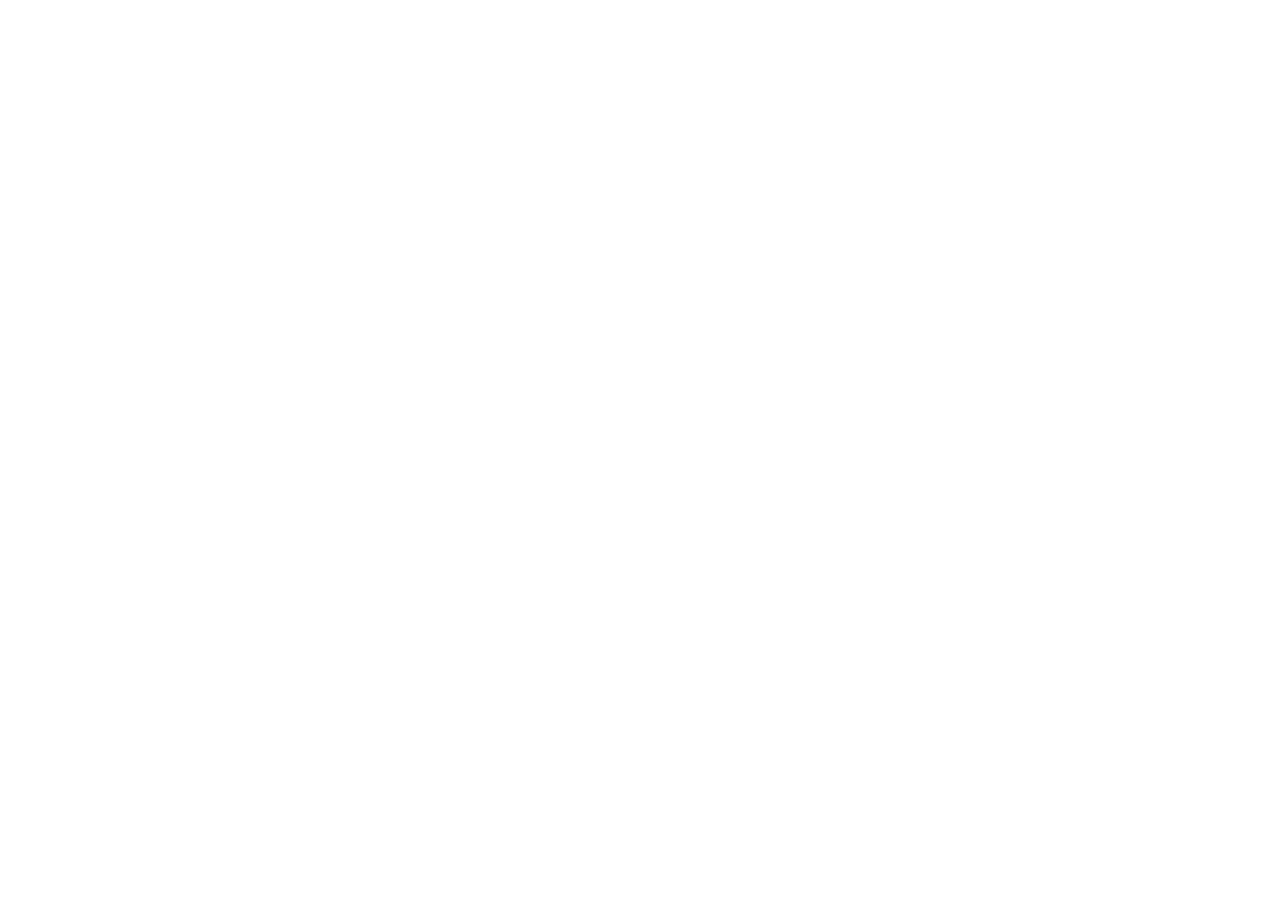
==== index.html @ e697f605 "First files" ====
<!DOCTYPE html>
<html lang="en">
<head>
    <meta charset="UTF-8">
    <meta name="viewport" content="width=device-width, initial-scale=1.0">
    <title>First Assignment</title>
</head>
<body>
    <hearder>

    </hearder>
    <main>

    </main>
    <footer>
        
    </footer>
        
</body>
</html>
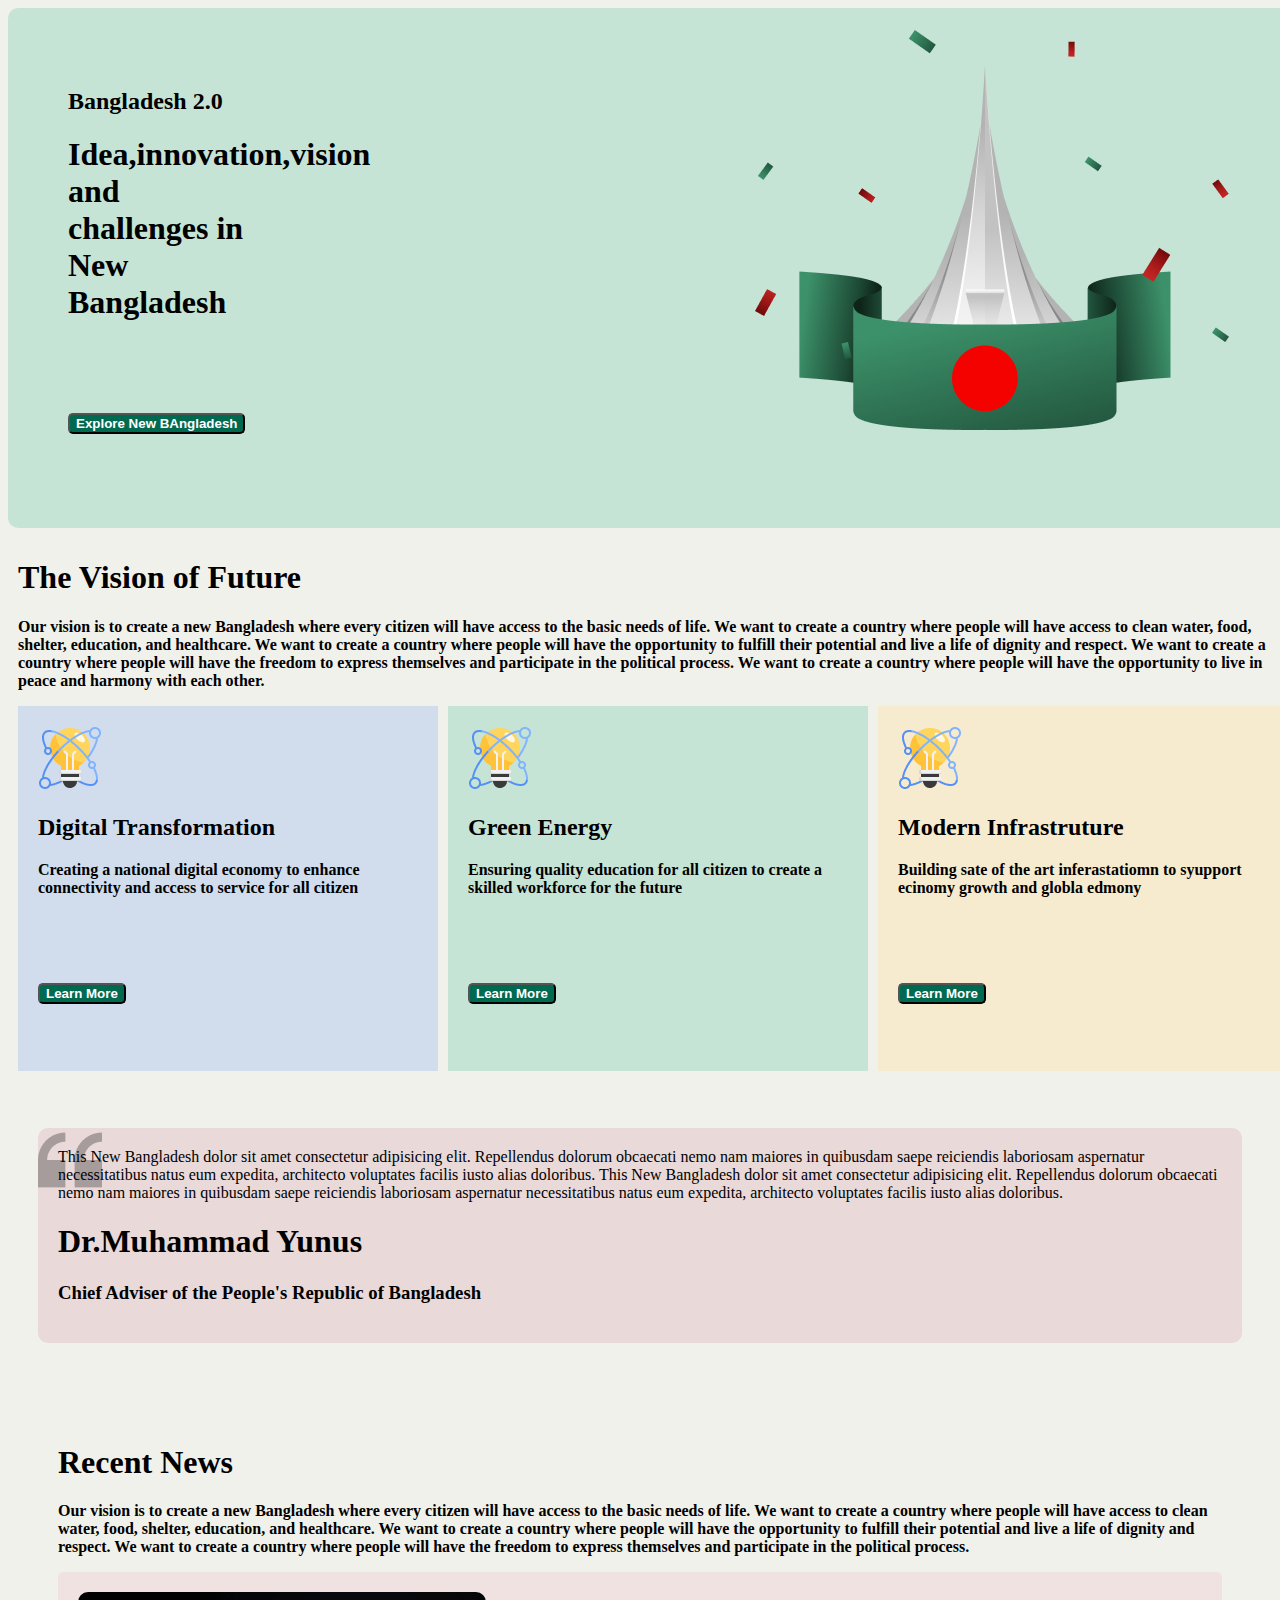
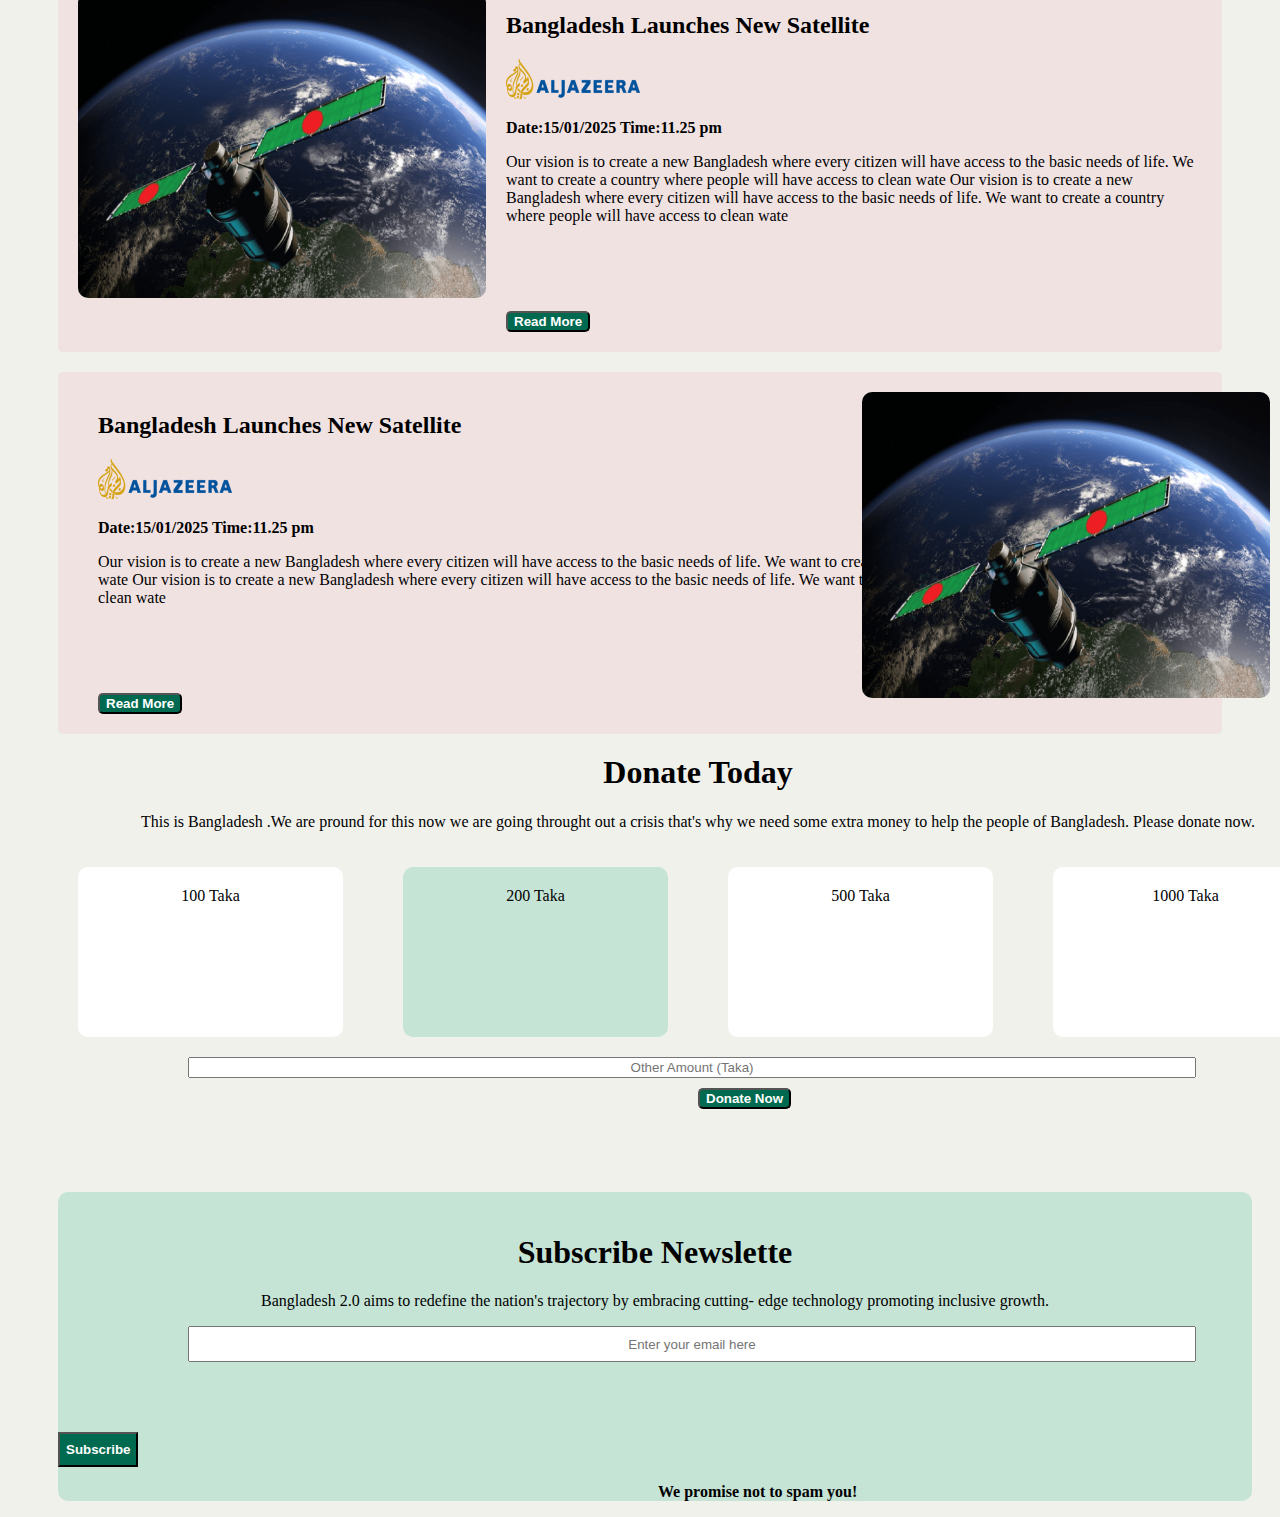
==== commit 5a6a88ee: "check" ====
--- a/index.html
+++ b/index.html
@@ -4,17 +4,130 @@
     <meta charset="UTF-8">
     <meta name="viewport" content="width=device-width, initial-scale=1.0">
     <title>First Assignment</title>
+    <link rel="stylesheet" href="style.css">
 </head>
 <body>
-    <hearder>
+    <header class="header">
+<div class="heading">
+    <div class="text">
+    <h2>Bangladesh 2.0</h2>
+    <h1>Idea,innovation,vision and challenges in New Bangladesh</h1>
+    <button>Explore New BAngladesh</button></div>
+<img class="img" src="hero.png" alt="hero">
 
-    </hearder>
-    <main>
+</div>
+    </header>
+    <main class="main">
+<h1>The Vision of Future</h1>
+<p style="font-weight: bolder;">Our vision is to create a new Bangladesh
+     where every citizen will have access to the basic needs of life.
+      We want to create a country where people will have access to clean water, 
+      food, shelter, education, and healthcare. We want to create a
+       country where people will have the opportunity to fulfill their
+        potential and live a life of dignity and respect. We want to create a 
+        country where people will have the freedom to express themselves and
+         participate in the political process. We want to create a country 
+         where people will have the opportunity to live in peace and
+         harmony with each other.</p>
+         <div class="tablecontanar">
+         <div class="table1">
+            <img src="card-icon.png" alt="icon">
+            <h2>Digital Transformation</h2>
+            
+            <p style="font-weight: bold;"> Creating a national digital economy to
+                 enhance connectivity and access to service for all citizen</p>
+                 <button>Learn More</button>
+         </div>
+            <div class="table2">
+                <img src="card-icon.png" alt="icon">
+                <h2>Green Energy</h2>
+                <p style="font-weight: bolder;">Ensuring quality education for all citizen
+                    to create a skilled workforce for the future</p>
+                    <button>Learn More</button>
+            </div>
+            <div class="table3">
+                <img src="card-icon.png" alt="icon">
+                <h2>Modern Infrastruture</h2>
+                <p style="font-weight: bolder;">Building sate of the art 
+                    inferastatiomn to syupport ecinomy growth and globla edmony</p>
+                    <button>Learn More</button></div> </main>
+                    <div class="Yunus">
+                        This New Bangladesh dolor sit amet consectetur adipisicing elit. Repellendus dolorum obcaecati nemo nam maiores in quibusdam saepe reiciendis 
+                        laboriosam aspernatur necessitatibus natus eum expedita, architecto voluptates facilis iusto alias doloribus. This New Bangladesh dolor sit amet consectetur adipisicing elit. Repellendus dolorum obcaecati nemo nam maiores in quibusdam saepe reiciendis 
+                        laboriosam aspernatur necessitatibus natus eum expedita, architecto voluptates facilis iusto alias doloribus.
+                    <h1>Dr.Muhammad Yunus </h1>
+                    <h3>Chief Adviser of the People's Republic of Bangladesh</h3>
+                    </div>
 
-    </main>
+                    <section class="news">
+                        <h1>Recent News</h1>
+                        <p style="font-weight: bold;">Our vision is to create a new Bangladesh
+                    where every citizen will have access to the basic needs of life.
+              We want to create a country where people will have access to clean water, 
+                    food, shelter, education, and healthcare. We want to create a
+                 country where people will have the opportunity to fulfill their
+                  potential and live a life of dignity and respect. We want to create a 
+          country where people will have the freedom to express themselves and
+                                participate in the political process.  </p>
+                                <section class="news1">
+              <div>
+     <img src="satelite.png" alt="news1" style="border-radius: 10px;">
+          <p ></Div>
+            <Div>
+       <h2>Bangladesh Launches New Satellite</h2>
+       <img src="al-jazeera.png" alt="news1"><br>
+       <p>Date:15/01/2025 Time:11.25 pm</p>
+
+           Our vision is to create a new Bangladesh
+       where every citizen will have access to the basic needs of life.
+        We want to create a country where people will have access to clean wate Our vision is to create a new Bangladesh
+        where every citizen will have access to the basic needs of life.
+      We want to create a country where people will have access to clean wate </p>
+      <button>Read More</button></div>
+   
+    </section>
+    <section class="news1" style="float: right;">
+        <div>
+<img src="satelite.png" alt="news1" style="border-radius: 10px;"  class="oh">
+    <p ></Div>
+      <Div >
+ <h2>Bangladesh Launches New Satellite</h2>
+ <img src="al-jazeera.png" alt="news1"><br>
+ <p>Date:15/01/2025 Time:11.25 pm</p>
+     Our vision is to create a new Bangladesh
+ where every citizen will have access to the basic needs of life.
+  We want to create a country where people will have access to  
+  clean wate Our vision is to create a new Bangladesh
+  where every citizen will have access to the basic needs of life.
+We want to create a country where people will have access to clean wate </p>
+<button>Read More</button></div>
+
+</section>
+      </section>
+
+   
     <footer>
-        
+        <Section class="donate">
+            <h1><center>Donate Today</center></h1>
+            <p><center>This is Bangladesh .We are pround for this now we are going throught out a crisis
+                that's why we need some extra money to help the people of Bangladesh. Please donate now.</center>
+            </p>
+            <div class="box">
+            <div class="box1">100 Taka</div>
+            <div class="box1 boss">200 Taka</div>
+            <div class="box1">500 Taka</div>
+            <div class="box1">1000 Taka</div></div>
+            <input type="text" placeholder="Other Amount (Taka)"><br>
+            <button class="last">Donate Now</button>
+        </Section>
     </footer>
+    <section class="ses">
+        <h1><center>Subscribe Newslette</center></h1>
+        <p><center>Bangladesh 2.0 aims to redefine the nation's
+             trajectory by embracing cutting- edge technology promoting inclusive growth.</center></p>
+             <input type="text" placeholder="Enter your email here" style="height: 30px;"><button style="height: 35px; border-radius: 0px;">Subscribe</button>
+             <p style="margin-left: 600px;">We promise not to spam you!</p>
+    </section>
         
 </body>
 </html>--- a/style.css
+++ b/style.css
@@ -0,0 +1,154 @@
+body{
+    background-color: #f1f1ec;
+}
+.header{
+    
+    background-color: #C6E4D6;
+    width: 1280px;
+    
+    height:500px;
+  
+    padding: 10px;
+    margin: auto;
+    border-radius: 10px;
+}
+.img{
+    position:absolute;
+    right: 50px;
+    top: 30px;
+}
+
+.text{
+    width: 200px;
+    padding: 50px;
+    font-weight: bold;
+}
+button{
+    background-color:rgb(0, 106, 80) ;
+    border-radius: 5px;
+    color: white;
+    font-weight: bold;
+    margin-top: 70px;
+}
+.last{
+    text-align: center;
+    margin-left: 50%;
+    margin-top: 10px;
+}
+.main{
+    height: 550px;
+    width: 1280px;
+    margin: auto;
+    padding: 10px;
+    /* background-color: #ddd5a4; */
+    border-radius: 10px;
+   
+}
+.table1{
+    background-color: rgba(84, 144, 245, 0.2);
+    height:325px;
+    width: 410px;
+    padding: 20px;
+    
+}
+.table2{
+    background-color:rgb(198, 228, 214);
+    height:325px;
+    width: 410px;
+    padding: 20px;
+}
+.table3{
+    background-color:rgb(247, 235, 207);
+    height:325px;
+    width: 410px;
+    padding: 20px;
+}
+.tablecontanar{
+    display: flex;
+    gap: 10px;
+
+}
+.news1{
+display: flex;
+padding: 20px;
+gap: 20px;
+background-color: #f1e2e2;
+margin-bottom: 20px;
+border-radius: 5px;
+}
+.news{
+    padding: 50px;
+}
+.donate{
+    /* background-color: #C6E4D6; */
+    width: 1280px;
+    height: 500px;
+    margin-top: 20px;
+    padding: 50px;
+
+}
+.box1{
+    background-color: #fff;
+    height: 130px;
+    width: 250px;
+    padding: 20px;
+    margin: 20px;
+    border-radius: 10px;
+   
+}
+
+.box{
+    display: flex;
+    gap: 20px;
+    text-align: center;
+
+  
+}
+input{
+    width: 1000px;
+    text-align: center;
+    margin-left: 130px;
+}
+.ses{
+    margin-top: 150px;
+    background-color:rgb(198, 228, 214);
+    border-radius: 10px;
+    padding-top: 20px;
+    margin-left: 50px;
+    margin-right: 20px;
+}
+.oh{
+    position: absolute;
+    right: 10px;
+
+}
+h1{
+    font-weight: bold;
+}
+p{
+    font-weight: bolder;
+}
+button:hover{
+    background-color: crimson;
+    cursor: pointer;
+    transform: rotate(10deg);
+}
+.box1:hover{
+    background-color: gold;
+    transform: rotate(10deg);
+}
+.Yunus{
+    margin: 30px;
+    background-color: rgb(233, 217, 217);
+    padding: 20px;
+    border-radius: 10px;
+    background-image: url(quote-bg.png);
+    background-repeat: no-repeat;
+}
+.boss{
+    background-color: #C6E4D6;
+}
+.my{
+   text-align: left;
+  
+}